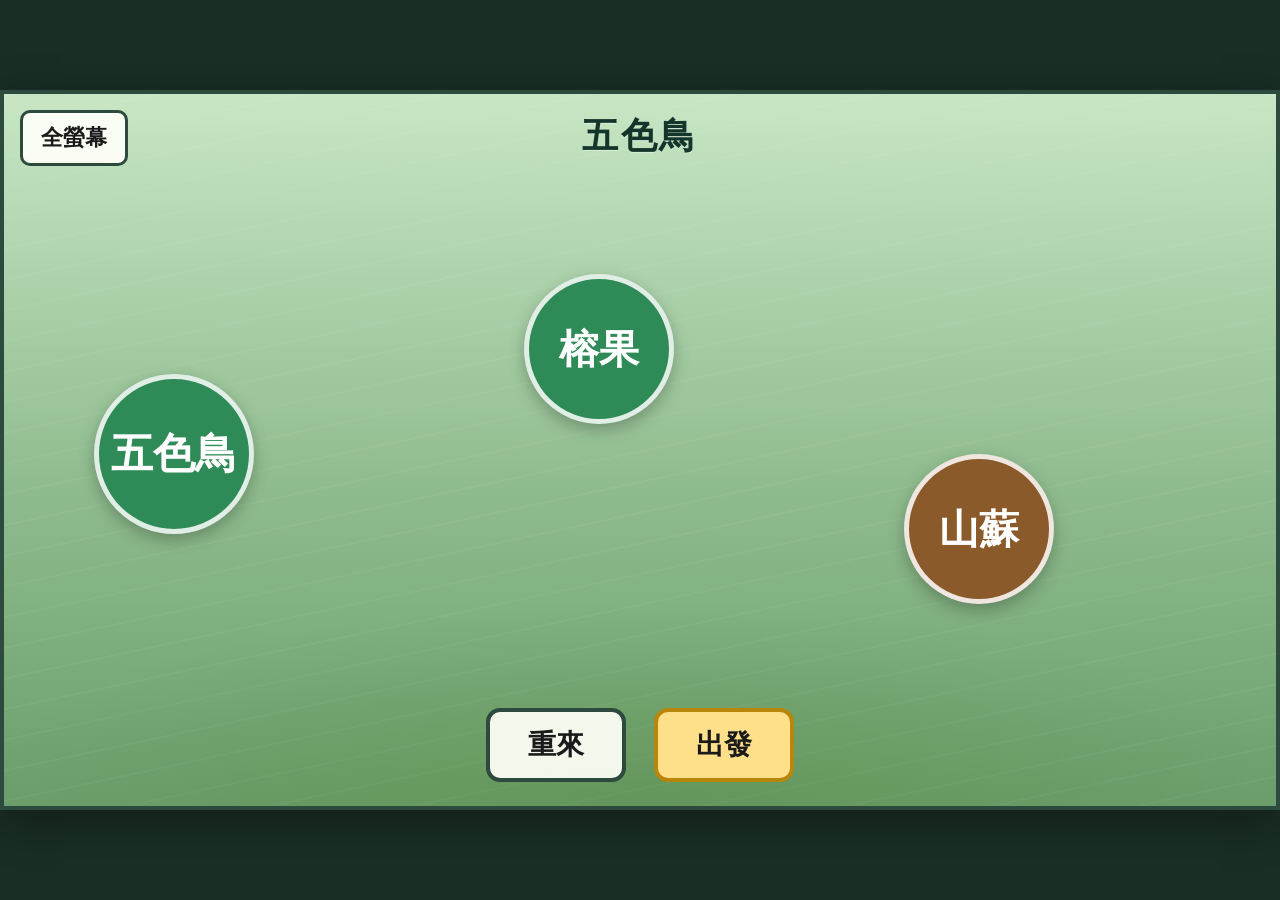
==== site/barbet/index.html @ 3e98c07d "Add three classroom levels (barbet, macaque, butterfly) and record them in the SDD. Co-authored-by: " ====
<!DOCTYPE html>
<html lang="zh-Hant">
<head>
  <meta charset="UTF-8" />
  <meta name="viewport" content="width=device-width, initial-scale=1" />
  <link rel="icon" href="../favicon.svg" type="image/svg+xml" />
  <title>島嶼餐桌 · 五色鳥</title>
  <style>
    :root {
      --bg-top: #c8e6c4;
      --bg-bottom: #8fbc8f;
      --frame: #2d4a3e;
      --animal: #2e8b57;
      --plant: #2e8b57;
      --wrong: #8b5a2b;
      --ink: #1a1a1a;
      --panel: rgba(255, 255, 248, 0.92);
      --line: #1a3a5c;
    }

    * { box-sizing: border-box; margin: 0; padding: 0; }

    html, body {
      height: 100%;
      background: #1a2e24;
      color: var(--ink);
      font-family: "Microsoft JhengHei", "PingFang TC", "Noto Sans TC", sans-serif;
      overflow: hidden;
      user-select: none;
      -webkit-user-select: none;
    }

    .stage-wrap {
      width: 100vw;
      height: 100vh;
      display: flex;
      align-items: center;
      justify-content: center;
    }

    .stage {
      width: 1280px;
      height: 720px;
      position: relative;
      background: linear-gradient(180deg, var(--bg-top) 0%, var(--bg-bottom) 55%, #6b9e6b 100%);
      border: 4px solid var(--frame);
      box-shadow: 0 12px 40px rgba(0, 0, 0, 0.35);
      transform-origin: center center;
      overflow: hidden;
    }

    .stage::before {
      content: "";
      position: absolute;
      inset: 0;
      background:
        radial-gradient(ellipse 80% 40% at 50% 100%, rgba(90, 140, 70, 0.45), transparent 70%),
        repeating-linear-gradient(
          -12deg,
          transparent,
          transparent 28px,
          rgba(255, 255, 255, 0.04) 28px,
          rgba(255, 255, 255, 0.04) 30px
        );
      pointer-events: none;
    }

    #fullscreen-btn {
      position: absolute;
      top: 16px;
      left: 16px;
      z-index: 5;
      font-size: 22px;
      font-weight: 700;
      padding: 10px 18px;
      border: 3px solid var(--frame);
      border-radius: 10px;
      background: var(--panel);
      color: var(--ink);
      cursor: pointer;
      font-family: inherit;
    }

    #fullscreen-btn:hover { filter: brightness(1.05); }
    #fullscreen-btn:focus-visible { outline: 3px solid var(--animal); outline-offset: 2px; }

    h1 {
      position: absolute;
      top: 18px;
      left: 0;
      right: 0;
      text-align: center;
      font-size: 36px;
      letter-spacing: 0.08em;
      color: #14352a;
      text-shadow: 0 1px 0 rgba(255, 255, 255, 0.4);
      pointer-events: none;
      z-index: 2;
    }

    #route-svg {
      position: absolute;
      inset: 0;
      width: 100%;
      height: 100%;
      pointer-events: none;
      z-index: 1;
    }

    #route-svg polyline {
      fill: none;
      stroke: var(--line);
      stroke-width: 8;
      stroke-linecap: round;
      stroke-linejoin: round;
      stroke-dasharray: 16 10;
    }

    .node {
      position: absolute;
      z-index: 3;
      width: 150px;
      height: 150px;
      border-radius: 50%;
      border: 5px solid rgba(255, 255, 255, 0.85);
      display: flex;
      align-items: center;
      justify-content: center;
      text-align: center;
      font-size: 40px;
      font-weight: 800;
      color: #fff;
      cursor: pointer;
      box-shadow: 0 6px 16px rgba(0, 0, 0, 0.25);
      transition: transform 0.12s ease, box-shadow 0.12s ease;
    }

    .node:not(.start):hover { transform: scale(1.04); }
    .node.selected {
      box-shadow: 0 0 0 6px rgba(255, 255, 200, 0.95), 0 6px 16px rgba(0, 0, 0, 0.3);
    }
    .node.start {
      cursor: default;
      width: 160px;
      height: 160px;
      font-size: 42px;
      background: var(--animal);
    }
    .node.plant { background: var(--plant); }
    .node.wrong { background: var(--wrong); }

    #animal { left: 90px; top: 280px; }
    #correct { left: 520px; top: 180px; }
    #wrong { left: 900px; top: 360px; }

    .controls {
      position: absolute;
      bottom: 24px;
      left: 0;
      right: 0;
      display: flex;
      justify-content: center;
      gap: 28px;
      z-index: 4;
    }

    .controls button {
      font-family: inherit;
      font-size: 28px;
      font-weight: 800;
      padding: 14px 36px;
      border-radius: 14px;
      border: 4px solid var(--frame);
      background: var(--panel);
      color: var(--ink);
      cursor: pointer;
      min-width: 140px;
    }

    .controls button:hover { filter: brightness(1.05); }
    .controls button.primary {
      background: #ffe08a;
      border-color: #b8860b;
    }
    .controls button.hidden { display: none; }

    #message {
      position: absolute;
      left: 80px;
      right: 80px;
      bottom: 110px;
      min-height: 72px;
      padding: 18px 28px;
      background: var(--panel);
      border: 3px solid var(--frame);
      border-radius: 16px;
      font-size: 28px;
      font-weight: 700;
      line-height: 1.45;
      text-align: center;
      z-index: 4;
      display: none;
    }

    #message.visible { display: block; }
    #message.fail { border-color: var(--wrong); }
    #message.ok { border-color: var(--plant); }
    #message.hint { border-color: #b8860b; }
  </style>
</head>
<body>
  <div class="stage-wrap">
    <div class="stage" id="stage">
      <button type="button" id="fullscreen-btn" aria-label="全螢幕">全螢幕</button>
      <h1>五色鳥</h1>

      <svg id="route-svg" viewBox="0 0 1280 720" preserveAspectRatio="none" aria-hidden="true">
        <polyline id="route-line" points=""></polyline>
      </svg>

      <div class="node start" id="animal" data-id="animal" aria-label="五色鳥">五色鳥</div>
      <button type="button" class="node plant" id="correct" data-id="correct" aria-label="榕果">榕果</button>
      <button type="button" class="node wrong" id="wrong" data-id="wrong" aria-label="山蘇">山蘇</button>

      <div id="message" role="status" aria-live="polite"></div>

      <div class="controls">
        <button type="button" id="btn-reset">重來</button>
        <button type="button" id="btn-go" class="primary">出發</button>
        <button type="button" id="btn-retry" class="hidden">再試一次</button>
        <button type="button" id="btn-again" class="hidden">再玩一次</button>
      </div>
    </div>
  </div>

  <script>
    (function () {
      var ORDER = ["correct", "wrong"];
      var FAIL_TEXT = "山蘇靠孢子，不是五色鳥播的。";
      var OK_TEXT = "五色鳥吃下榕果，種子到別處。這是帶走種子。";
      var MISS_TEXT = "還缺榕果。";

      var selected = [];
      var phase = "play"; // play | fail | success | hint

      var stage = document.getElementById("stage");
      var routeLine = document.getElementById("route-line");
      var messageEl = document.getElementById("message");
      var btnReset = document.getElementById("btn-reset");
      var btnGo = document.getElementById("btn-go");
      var btnRetry = document.getElementById("btn-retry");
      var btnAgain = document.getElementById("btn-again");
      var fullscreenBtn = document.getElementById("fullscreen-btn");

      var nodeEls = {
        animal: document.getElementById("animal"),
        correct: document.getElementById("correct"),
        wrong: document.getElementById("wrong")
      };

      function scaleStage() {
        var w = window.innerWidth;
        var h = window.innerHeight;
        var s = Math.min(w / 1280, h / 720);
        stage.style.transform = "scale(" + s + ")";
      }

      function centerOf(el) {
        return {
          x: el.offsetLeft + el.offsetWidth / 2,
          y: el.offsetTop + el.offsetHeight / 2
        };
      }

      function drawRoute() {
        var pts = [centerOf(nodeEls.animal)];
        for (var i = 0; i < selected.length; i++) {
          pts.push(centerOf(nodeEls[selected[i]]));
        }
        var str = pts.map(function (p) { return p.x + "," + p.y; }).join(" ");
        routeLine.setAttribute("points", str);
      }

      function setMessage(text, kind) {
        if (!text) {
          messageEl.className = "";
          messageEl.textContent = "";
          messageEl.classList.remove("visible");
          return;
        }
        messageEl.textContent = text;
        messageEl.className = "visible " + (kind || "");
      }

      function syncButtons() {
        var playing = phase === "play" || phase === "hint";
        btnReset.classList.toggle("hidden", !playing);
        btnGo.classList.toggle("hidden", !playing);
        btnRetry.classList.toggle("hidden", phase !== "fail");
        btnAgain.classList.toggle("hidden", phase !== "success");
      }

      function clearRouteKeepMap() {
        selected = [];
        phase = "play";
        ORDER.forEach(function (id) {
          nodeEls[id].classList.remove("selected");
        });
        setMessage("");
        drawRoute();
        syncButtons();
      }

      function selectNode(id) {
        if (phase !== "play" && phase !== "hint") return;
        if (selected.indexOf(id) !== -1) return;
        selected.push(id);
        nodeEls[id].classList.add("selected");
        if (phase === "hint") {
          phase = "play";
          setMessage("");
        }
        drawRoute();
        syncButtons();
      }

      function launch() {
        if (phase !== "play" && phase !== "hint") return;

        var hasCorrect = selected.indexOf("correct") !== -1;
        var hasWrong = selected.indexOf("wrong") !== -1;

        if (!hasCorrect && !hasWrong) {
          phase = "hint";
          setMessage(MISS_TEXT, "hint");
          syncButtons();
          return;
        }

        if (hasWrong) {
          phase = "fail";
          setMessage(FAIL_TEXT, "fail");
          syncButtons();
          return;
        }

        phase = "success";
        setMessage(OK_TEXT, "ok");
        syncButtons();
      }

      ORDER.forEach(function (id) {
        nodeEls[id].addEventListener("click", function () {
          selectNode(id);
        });
      });

      btnReset.addEventListener("click", function () {
        if (phase === "play" || phase === "hint") clearRouteKeepMap();
      });
      btnGo.addEventListener("click", launch);
      btnRetry.addEventListener("click", clearRouteKeepMap);
      btnAgain.addEventListener("click", clearRouteKeepMap);

      fullscreenBtn.addEventListener("click", function () {
        var root = document.documentElement;
        if (!document.fullscreenElement) {
          if (root.requestFullscreen) root.requestFullscreen();
          else if (root.webkitRequestFullscreen) root.webkitRequestFullscreen();
        } else {
          if (document.exitFullscreen) document.exitFullscreen();
          else if (document.webkitExitFullscreen) document.webkitExitFullscreen();
        }
      });

      window.addEventListener("resize", scaleStage);
      scaleStage();
      drawRoute();
      syncButtons();

      window.__islandTable = {
        select: selectNode,
        launch: launch,
        reset: clearRouteKeepMap,
        getSelected: function () { return selected.slice(); },
        getPhase: function () { return phase; },
        getMessage: function () { return messageEl.textContent; },
        FAIL_TEXT: FAIL_TEXT,
        OK_TEXT: OK_TEXT,
        MISS_TEXT: MISS_TEXT
      };
    })();
  </script>
</body>
</html>
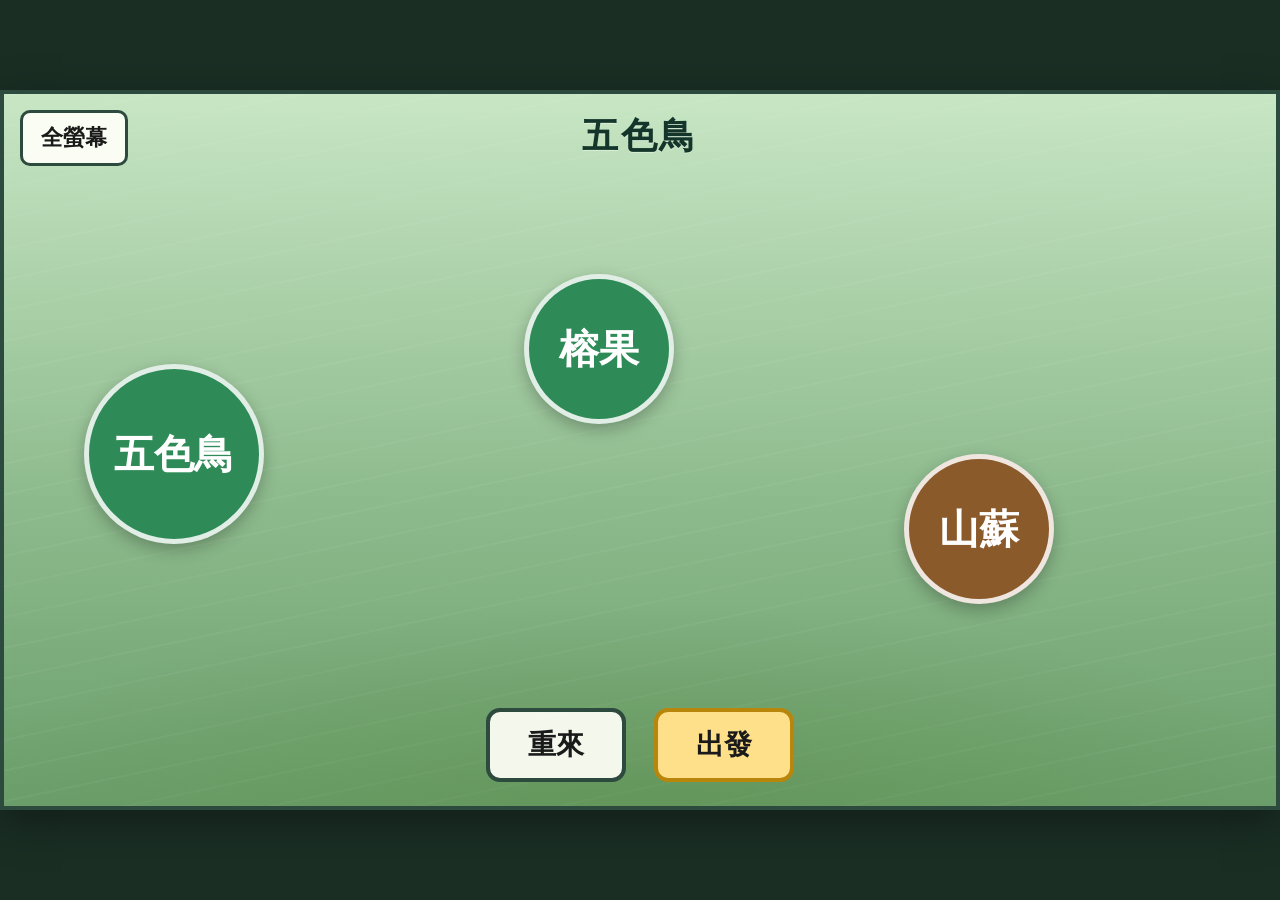
==== commit 6656e5df: "Widen classroom node circles so full Chinese labels stay readable. Co-authored-by: Cursor <cursorage" ====
--- a/site/barbet/index.html
+++ b/site/barbet/index.html
@@ -141,15 +141,42 @@
     }
     .node.start {
       cursor: default;
-      width: 160px;
-      height: 160px;
-      font-size: 42px;
+      width: 180px;
+      height: 180px;
+      font-size: 40px;
       background: var(--animal);
+      white-space: nowrap;
+      padding: 8px 12px;
     }
     .node.plant { background: var(--plant); }
     .node.wrong { background: var(--wrong); }
 
-    #animal { left: 90px; top: 280px; }
+    .node.shake {
+      animation: shake-once 0.45s ease;
+    }
+    @keyframes shake-once {
+      0%, 100% { transform: translateX(0); }
+      20% { transform: translateX(-10px); }
+      40% { transform: translateX(10px); }
+      60% { transform: translateX(-7px); }
+      80% { transform: translateX(7px); }
+    }
+
+    .fx-dot {
+      position: absolute;
+      width: 18px;
+      height: 18px;
+      margin-left: -9px;
+      margin-top: -9px;
+      border-radius: 50%;
+      background: #4a2f14;
+      box-shadow: 0 1px 4px rgba(0, 0, 0, 0.35);
+      z-index: 6;
+      pointer-events: none;
+      transition: left 0.75s ease, top 0.75s ease;
+    }
+
+    #animal { left: 80px; top: 270px; }
     #correct { left: 520px; top: 180px; }
     #wrong { left: 900px; top: 360px; }
 
@@ -206,6 +233,7 @@
     #message.fail { border-color: var(--wrong); }
     #message.ok { border-color: var(--plant); }
     #message.hint { border-color: #b8860b; }
+    #message .msg-line + .msg-line { margin-top: 0.35em; }
   </style>
 </head>
 <body>
@@ -236,12 +264,14 @@
   <script>
     (function () {
       var ORDER = ["correct", "wrong"];
+      var ENTRANCE_TEXT = "幕後人：走岔一步不要緊，肯回頭便是正道。";
       var FAIL_TEXT = "山蘇靠孢子，不是五色鳥播的。";
       var OK_TEXT = "五色鳥吃下榕果，種子到別處。這是帶走種子。";
       var MISS_TEXT = "還缺榕果。";
 
       var selected = [];
       var phase = "play"; // play | fail | success | hint
+      var okTimer = null;
 
       var stage = document.getElementById("stage");
       var routeLine = document.getElementById("route-line");
@@ -258,6 +288,40 @@
         wrong: document.getElementById("wrong")
       };
 
+      function clearFx() {
+        ORDER.forEach(function (id) {
+          nodeEls[id].classList.remove("shake");
+        });
+        var dots = stage.querySelectorAll(".fx-dot");
+        for (var i = 0; i < dots.length; i++) dots[i].parentNode.removeChild(dots[i]);
+        if (okTimer) {
+          clearTimeout(okTimer);
+          okTimer = null;
+        }
+      }
+
+      function shakeOnce(el) {
+        el.classList.remove("shake");
+        void el.offsetWidth;
+        el.classList.add("shake");
+      }
+
+      function playSeedAwayThenOk() {
+        var from = centerOf(nodeEls.correct);
+        var dot = document.createElement("div");
+        dot.className = "fx-dot";
+        dot.style.left = from.x + "px";
+        dot.style.top = from.y + "px";
+        stage.appendChild(dot);
+        void dot.offsetWidth;
+        dot.style.left = (from.x + 160) + "px";
+        dot.style.top = (from.y - 90) + "px";
+        okTimer = setTimeout(function () {
+          okTimer = null;
+          if (phase === "success") setMessage(OK_TEXT, "ok");
+        }, 780);
+      }
+
       function scaleStage() {
         var w = window.innerWidth;
         var h = window.innerHeight;
@@ -282,13 +346,24 @@
       }
 
       function setMessage(text, kind) {
+        messageEl.innerHTML = "";
         if (!text) {
           messageEl.className = "";
-          messageEl.textContent = "";
           messageEl.classList.remove("visible");
           return;
         }
-        messageEl.textContent = text;
+        if (kind === "fail") {
+          var lead = document.createElement("div");
+          lead.className = "msg-line";
+          lead.textContent = ENTRANCE_TEXT;
+          var science = document.createElement("div");
+          science.className = "msg-line";
+          science.textContent = text;
+          messageEl.appendChild(lead);
+          messageEl.appendChild(science);
+        } else {
+          messageEl.textContent = text;
+        }
         messageEl.className = "visible " + (kind || "");
       }
 
@@ -306,6 +381,7 @@
         ORDER.forEach(function (id) {
           nodeEls[id].classList.remove("selected");
         });
+        clearFx();
         setMessage("");
         drawRoute();
         syncButtons();
@@ -339,13 +415,17 @@
 
         if (hasWrong) {
           phase = "fail";
+          clearFx();
+          shakeOnce(nodeEls.wrong);
           setMessage(FAIL_TEXT, "fail");
           syncButtons();
           return;
         }
 
         phase = "success";
-        setMessage(OK_TEXT, "ok");
+        clearFx();
+        setMessage("");
+        playSeedAwayThenOk();
         syncButtons();
       }
 
@@ -385,6 +465,7 @@
         getSelected: function () { return selected.slice(); },
         getPhase: function () { return phase; },
         getMessage: function () { return messageEl.textContent; },
+        ENTRANCE_TEXT: ENTRANCE_TEXT,
         FAIL_TEXT: FAIL_TEXT,
         OK_TEXT: OK_TEXT,
         MISS_TEXT: MISS_TEXT
